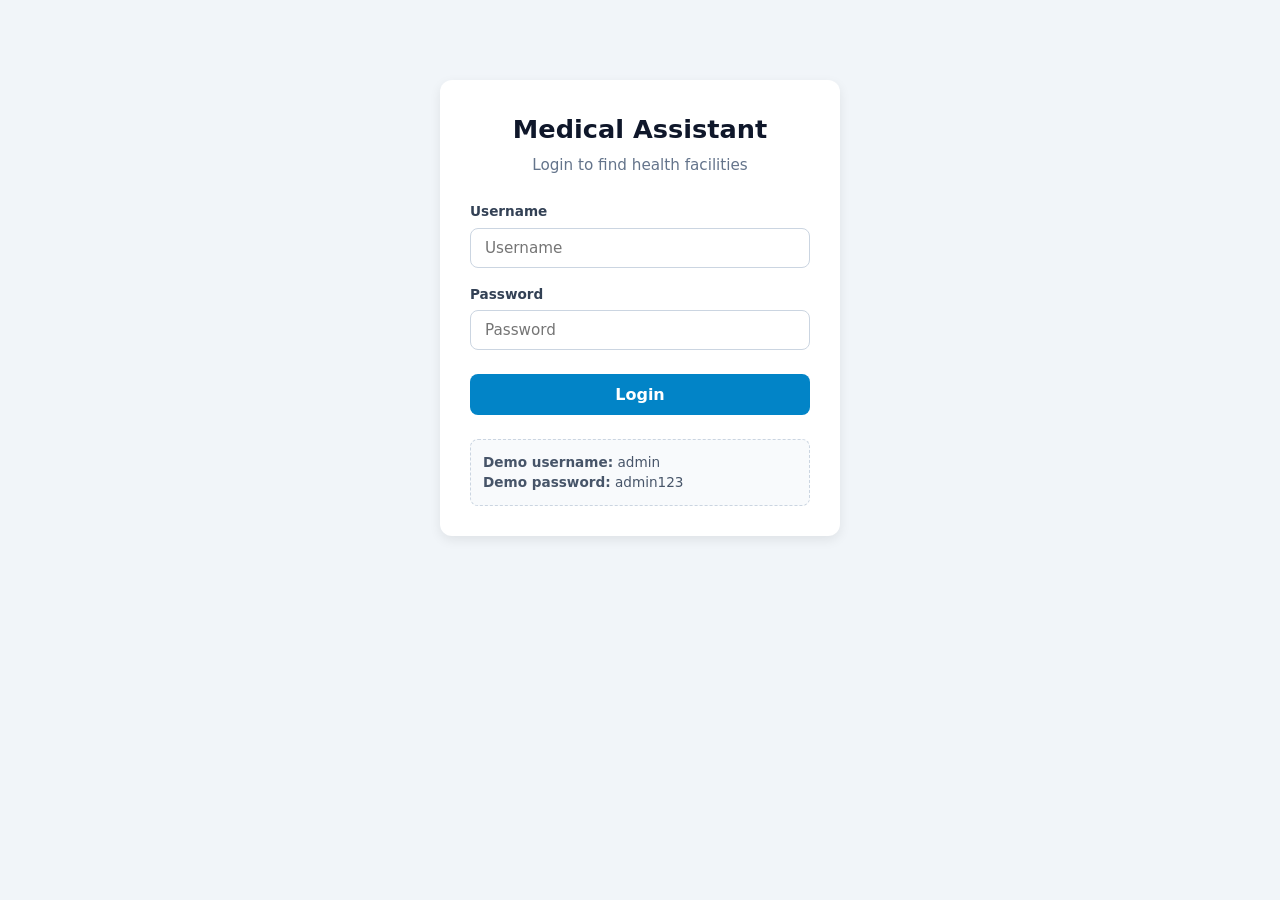
==== index.html @ 6e69ca97 "added the files" ====
<!DOCTYPE html>
<html lang="en">
<head>
  <meta charset="UTF-8">
  <meta name="viewport" content="width=device-width, initial-scale=1.0">
  <title>Medical Assistant</title>
  <script>
    if (localStorage.getItem("isLoggedIn") === "true") {
      window.location.replace("dashboard.html");
    } else {
      window.location.replace("login.html");
    }
  </script>
</head>
<body>
  <p>Redirecting... <a href="login.html">Click here if not redirected</a>.</p>
</body>
</html>
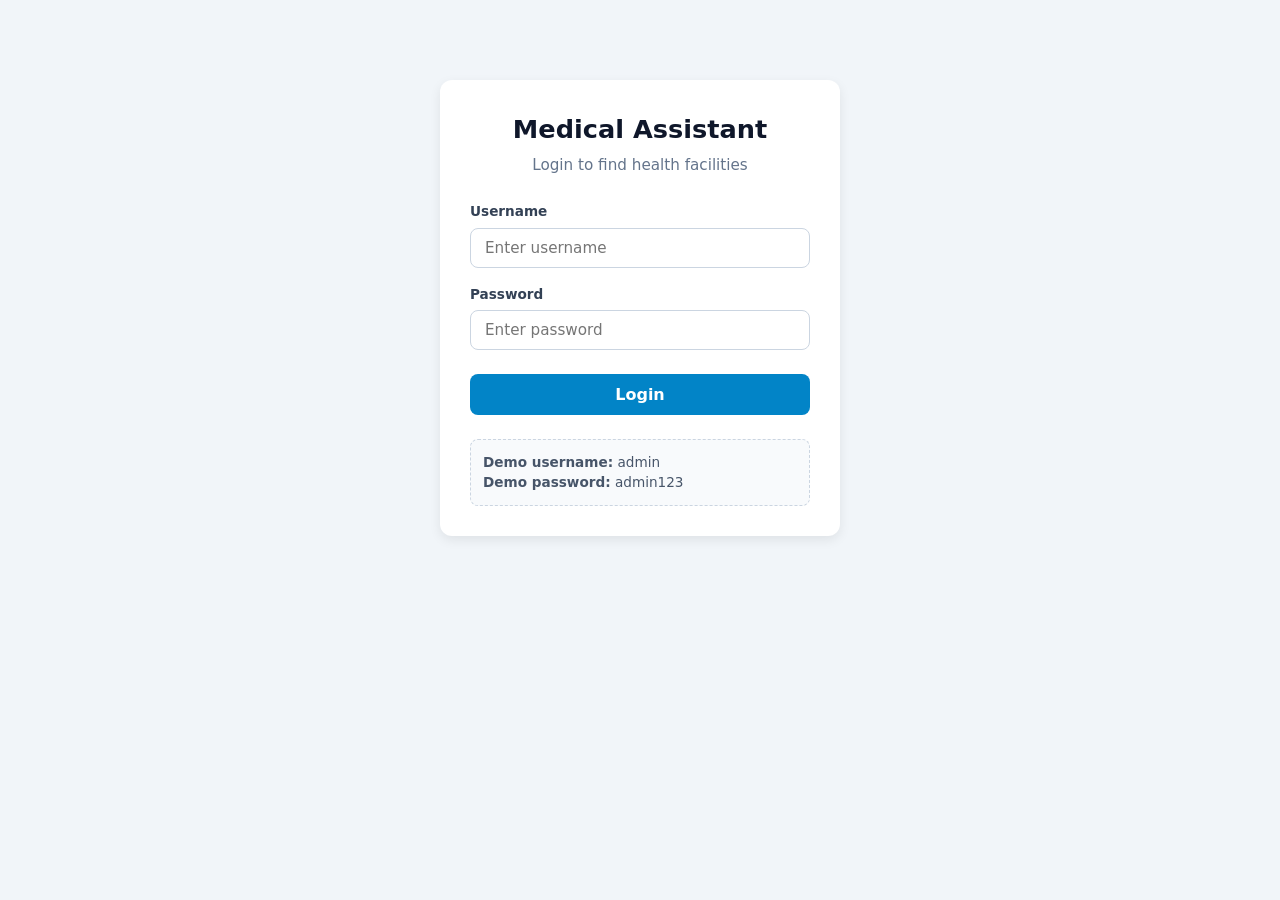
==== commit c14ab4f9: "added login page" ====
--- a/index.html
+++ b/index.html
@@ -3,16 +3,122 @@
 <head>
   <meta charset="UTF-8">
   <meta name="viewport" content="width=device-width, initial-scale=1.0">
-  <title>Medical Assistant</title>
-  <script>
-    if (localStorage.getItem("isLoggedIn") === "true") {
-      window.location.replace("dashboard.html");
-    } else {
-      window.location.replace("login.html");
+  <title>Medical Assistant - Login</title>
+  <link rel="stylesheet" href="style.css">
+  <style>
+    .input-error {
+      border-color: #dc2626 !important;
+      background-color: #fef2f2;
     }
-  </script>
+    .field-error {
+      color: #dc2626;
+      font-size: 0.8rem;
+      margin-top: 4px;
+      display: block;
+    }
+  </style>
 </head>
 <body>
-  <p>Redirecting... <a href="login.html">Click here if not redirected</a>.</p>
+
+  <div class="container">
+    <h1>Medical Assistant</h1>
+    <p class="subtitle">Login to find health facilities</p>
+
+    <!-- General Error Banner -->
+    <div id="generalError" class="error"></div>
+
+    <form id="loginForm" novalidate>
+      <div class="input-group">
+        <label for="username">Username</label>
+        <input type="text" id="username" placeholder="Enter username" autocomplete="username">
+        <span id="usernameError" class="field-error"></span>
+      </div>
+
+      <div class="input-group">
+        <label for="password">Password</label>
+        <input type="password" id="password" placeholder="Enter password" autocomplete="current-password">
+        <span id="passwordError" class="field-error"></span>
+      </div>
+
+      <button type="submit" class="btn" id="loginBtn">Login</button>
+    </form>
+
+    <div class="demo-info">
+      <p><strong>Demo username:</strong> admin</p>
+      <p><strong>Demo password:</strong> admin123</p>
+    </div>
+  </div>
+
+  <script>
+    // Redirect if already logged in
+    if (localStorage.getItem("isLoggedIn") === "true") {
+      window.location.href = "dashboard.html";
+    }
+
+    const form = document.getElementById("loginForm");
+    const usernameInput = document.getElementById("username");
+    const passwordInput = document.getElementById("password");
+    const usernameError = document.getElementById("usernameError");
+    const passwordError = document.getElementById("passwordError");
+    const generalError = document.getElementById("generalError");
+
+    // Clear errors when typing
+    usernameInput.addEventListener("input", function () {
+      usernameInput.classList.remove("input-error");
+      usernameError.textContent = "";
+      generalError.textContent = "";
+      generalError.style.display = "none";
+    });
+
+    passwordInput.addEventListener("input", function () {
+      passwordInput.classList.remove("input-error");
+      passwordError.textContent = "";
+      generalError.textContent = "";
+      generalError.style.display = "none";
+    });
+
+    // Form Submission & Validation
+    form.addEventListener("submit", function (e) {
+      e.preventDefault();
+
+      const username = usernameInput.value.trim();
+      const password = passwordInput.value;
+      let isValid = true;
+
+      // 1. Username validation
+      if (!username) {
+        usernameInput.classList.add("input-error");
+        usernameError.textContent = "Username is required";
+        isValid = false;
+      } else if (username.length < 3) {
+        usernameInput.classList.add("input-error");
+        usernameError.textContent = "Username must be at least 3 characters";
+        isValid = false;
+      }
+
+      // 2. Password validation
+      if (!password) {
+        passwordInput.classList.add("input-error");
+        passwordError.textContent = "Password is required";
+        isValid = false;
+      } else if (password.length < 4) {
+        passwordInput.classList.add("input-error");
+        passwordError.textContent = "Password must be at least 4 characters";
+        isValid = false;
+      }
+
+      if (!isValid) return;
+
+      // 3. Credential check
+      if (username === "admin" && password === "admin123") {
+        localStorage.setItem("isLoggedIn", "true");
+        localStorage.setItem("currentUser", username);
+        window.location.href = "dashboard.html";
+      } else {
+        generalError.textContent = "Invalid username or password!";
+        generalError.style.display = "block";
+      }
+    });
+  </script>
 </body>
-</html>
+</html>
--- a/style.css
+++ b/style.css
@@ -0,0 +1,230 @@
+/* Simple, Clean, Modern Styling */
+* {
+  margin: 0;
+  padding: 0;
+  box-sizing: border-box;
+  font-family: system-ui, -apple-system, 'Segoe UI', Roboto, Helvetica, Arial, sans-serif;
+}
+
+body {
+  background-color: #f1f5f9;
+  color: #1e293b;
+  line-height: 1.5;
+  padding: 20px;
+}
+
+/* Login Container */
+.container {
+  max-width: 400px;
+  margin: 60px auto;
+  background: #ffffff;
+  padding: 30px;
+  border-radius: 12px;
+  box-shadow: 0 4px 12px rgba(0, 0, 0, 0.08);
+  text-align: center;
+}
+
+.container h1 {
+  font-size: 1.6rem;
+  color: #0f172a;
+  margin-bottom: 6px;
+}
+
+.subtitle {
+  color: #64748b;
+  font-size: 0.95rem;
+  margin-bottom: 24px;
+}
+
+/* Forms & Inputs */
+.input-group {
+  text-align: left;
+  margin-bottom: 16px;
+}
+
+.input-group label {
+  display: block;
+  font-size: 0.85rem;
+  font-weight: 600;
+  margin-bottom: 6px;
+  color: #334155;
+}
+
+input[type="text"],
+input[type="password"] {
+  width: 100%;
+  padding: 10px 14px;
+  border: 1px solid #cbd5e1;
+  border-radius: 8px;
+  font-size: 0.95rem;
+  outline: none;
+  transition: border-color 0.2s;
+}
+
+input[type="text"]:focus,
+input[type="password"]:focus {
+  border-color: #0284c7;
+}
+
+/* Buttons */
+.btn {
+  width: 100%;
+  padding: 11px;
+  background-color: #0284c7;
+  color: white;
+  border: none;
+  border-radius: 8px;
+  font-size: 1rem;
+  font-weight: 600;
+  cursor: pointer;
+  margin-top: 8px;
+  transition: background-color 0.2s;
+}
+
+.btn:hover {
+  background-color: #0369a1;
+}
+
+/* Demo Info Box */
+.demo-info {
+  margin-top: 24px;
+  padding: 12px;
+  background-color: #f8fafc;
+  border: 1px dashed #cbd5e1;
+  border-radius: 8px;
+  font-size: 0.85rem;
+  color: #475569;
+  text-align: left;
+}
+
+/* Dashboard */
+.dashboard {
+  max-width: 1100px;
+  margin: 20px auto;
+  background: #ffffff;
+  padding: 30px;
+  border-radius: 12px;
+  box-shadow: 0 4px 12px rgba(0, 0, 0, 0.08);
+}
+
+.header-row {
+  display: flex;
+  justify-content: space-between;
+  align-items: center;
+  margin-bottom: 24px;
+  padding-bottom: 16px;
+  border-bottom: 1px solid #e2e8f0;
+}
+
+.btn-logout {
+  padding: 8px 16px;
+  background-color: #fee2e2;
+  color: #dc2626;
+  border: 1px solid #fca5a5;
+  border-radius: 6px;
+  cursor: pointer;
+  font-weight: 600;
+  transition: all 0.2s;
+}
+
+.btn-logout:hover {
+  background-color: #dc2626;
+  color: white;
+}
+
+/* Search Form */
+.search-form {
+  display: flex;
+  gap: 10px;
+  margin-bottom: 20px;
+}
+
+.search-form input {
+  flex: 1;
+}
+
+.search-form button {
+  padding: 10px 20px;
+  background-color: #0284c7;
+  color: white;
+  border: none;
+  border-radius: 8px;
+  font-weight: 600;
+  cursor: pointer;
+  white-space: nowrap;
+}
+
+.search-form button:disabled {
+  opacity: 0.6;
+  cursor: not-allowed;
+}
+
+.search-form button:hover:not(:disabled) {
+  background-color: #0369a1;
+}
+
+/* Error Alert */
+.error {
+  color: #dc2626;
+  background-color: #fee2e2;
+  padding: 10px 14px;
+  border-radius: 8px;
+  margin: 12px 0;
+  font-size: 0.9rem;
+  display: none;
+}
+
+.error:not(:empty) {
+  display: block;
+}
+
+/* Table */
+.table-wrapper {
+  overflow-x: auto;
+  margin-top: 16px;
+  margin-bottom: 16px;
+}
+
+table {
+  width: 100%;
+  border-collapse: collapse;
+  text-align: left;
+  font-size: 0.9rem;
+}
+
+th, td {
+  padding: 12px 14px;
+  border-bottom: 1px solid #e2e8f0;
+}
+
+th {
+  background-color: #f8fafc;
+  color: #475569;
+  font-weight: 700;
+}
+
+tr:hover {
+  background-color: #f8fafc;
+}
+
+.badge {
+  display: inline-block;
+  padding: 3px 8px;
+  background-color: #e0f2fe;
+  color: #0369a1;
+  border-radius: 4px;
+  font-size: 0.8rem;
+  font-weight: 600;
+}
+
+.note {
+  font-size: 0.85rem;
+  color: #64748b;
+  margin-top: 8px;
+}
+
+.footer-note {
+  margin-top: 24px;
+  border-top: 1px solid #e2e8f0;
+  padding-top: 12px;
+}
